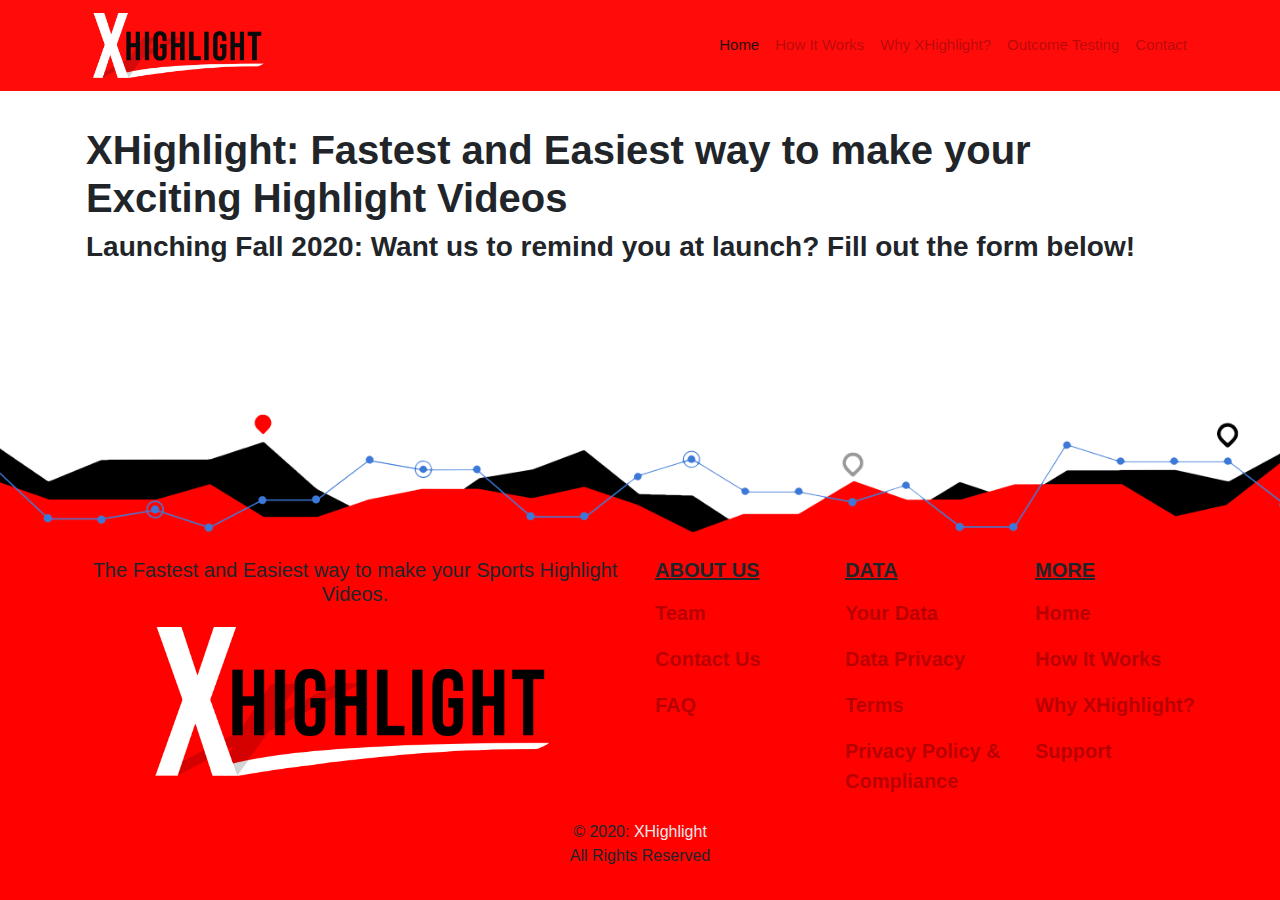
==== index.html @ 937a685b "." ====
<!DOCTYPE html>
<html lang="en">

<head>
  <!-- Required meta tags -->
  <meta charset="utf-8">
  <meta name="viewport" content="width=device-width, initial-scale=1, shrink-to-fit=no">

  <!-- Bootstrap CSS -->
  <link rel="stylesheet" href="https://stackpath.bootstrapcdn.com/bootstrap/4.4.1/css/bootstrap.min.css"
    integrity="sha384-Vkoo8x4CGsO3+Hhxv8T/Q5PaXtkKtu6ug5TOeNV6gBiFeWPGFN9MuhOf23Q9Ifjh" crossorigin="anonymous">
  <script src="https://ajax.googleapis.com/ajax/libs/jquery/3.4.1/jquery.min.js"></script>

  <link rel="stylesheet" href="Assets/Page Assets/style.css" type="text/css" media="screen" />
  <title>XHighlight - Fastest and Easiest way to make your Sports Highlight Videos</title>
  <link rel="shortcut icon" type="image/png" href="Assets/Page Assets/XHighlightX.png">

  <!--Internal Style-->
  <style type="text/css">
    /* Styles only used on this page and not planned to be used on other pages  */
    h1 {
      font-size: 55px;
      margin-top: 40px;
    }

    .centered {
      text-align: center;
    }

    /* .btn:hover {
      background-color: #dbdbdb;
    }

    .btn {
      background-color: white;
    } */

    .white {
      color: #ffffff;
    }

    .advantage-right {
      text-align: right;
    }

    .increase-spacing {
      margin-top: 15px;
      padding-bottom: 25px;
    }

    .tab-content {
      display: none;
      /* background: #ededed; */
      padding: 15px;
    }

    .tab-content.current {
      display: inherit;
    }

    /* Vertically align elements */
    .vcenter {
      display: inline-block;
      vertical-align: middle;
      float: none;
    }

    h3 {
      font-weight: bolder;
    }

    .center {
      display: block;
      margin-left: auto;
      margin-right: auto;
      width: 50%;
      border-color: transparent;
    }

s here
    } */
  </style>
</head>

<body>
  <!-- Navigation -->
  <nav class="navbar navbar-expand-lg navbar-light nav-custom red-style static-top sticky nav-bar-size">
    <div class="container">
      <a class="navbar-brand" href="#">
        <!-- <img src="http://placehold.it/150x50?text=Logo" alt="" height="50"> -->
        <img src="Assets/Page Assets/Xhighlight Logo White X 2.png" alt="" height="65px">
      </a>
      <button class="navbar-toggler" type="button" data-toggle="collapse" data-target="#navbarResponsive"
        aria-controls="navbarResponsive" aria-expanded="false" aria-label="Toggle navigation">
        <span class="navbar-toggler-icon"></span>
      </button>
      <div class="collapse navbar-collapse" id="navbarResponsive">
        <ul class="navbar-nav ml-auto">
          <li class="nav-item active">
            <a class="nav-link" href="#">Home
              <span class="sr-only">(current)</span>
            </a>
          </li>
          <li class="nav-item">
            <a class="nav-link disabled" href="how.html">How It Works</a>
          </li>
          <li class="nav-item">
            <a class="nav-link disabled" href="why.html">Why XHighlight?</a>
          </li>
          <li class="nav-item">
            <a class="nav-link disabled" href="outcomes.html">Outcome Testing</a>
          </li>
          <li class="nav-item">
            <a class="nav-link disabled" href="help.html">Contact</a>
          </li>
        </ul>
      </div>
    </div>
  </nav>

  <!-- Page Content -->
  <!-- Beginning Tag -->
  <div class="container content">
    <h2 class="mt-4 headings">XHighlight: Fastest and Easiest way to make your Exciting Highlight Videos</h2>
    <h3>Launching Fall 2020: Want us to remind you at launch? Fill out the form below!</h3>
  </div>

  <!-- Content One: Get started and Karl Towns Image -->
  <div class="" style="padding: 0;">
    <div class="container" style="margin-top: 0px;">
      <!-- content -->
      <div class="row">
      	<div class="center">
<div class="typeform-widget" data-url="https://alviestoddard.typeform.com/to/lA00xD" data-transparency="50" data-hide-headers=true data-hide-footer=true style="width: 100%; height: 300px; border-color: white"></div> <script> (function() { var qs,js,q,s,d=document, gi=d.getElementById, ce=d.createElement, gt=d.getElementsByTagName, id="typef_orm", b="https://embed.typeform.com/"; if(!gi.call(d,id)) { js=ce.call(d,"script"); js.id=id; js.src=b+"embed.js"; q=gt.call(d,"script")[0]; q.parentNode.insertBefore(js,q) } })() </script> <div style="font-family: Sans-Serif;font-size: 12px;color: #999;opacity: 0.5; padding-top: 5px;"> powered by <a href="https://admin.typeform.com/signup?utm_campaign=lA00xD&utm_source=typeform.com-01E8JQSSKCPRMFQGR99MV6TQXD-free&utm_medium=typeform&utm_content=typeform-embedded-poweredbytypeform&utm_term=EN" style="color: #999" target="_blank">Typeform</a> </div>
</div>

        <!-- ! TODO: Fill in col 4 with writing -->

      </div>
    </div>
  </div>

  <!-- Red Footer -->
  <div style="display: auto; margin-top: 25px;" class="bottom-short">
    <img src="Assets/Page Assets/footer-top.png" width="100%" style="vertical-align: bottom;">
    <!--The Red "graph"-->

    <footer class="page-footer font-small red-style pt-4 bottom">

      <!-- Footer Links -->
      <div class="container text-center text-md-left">

        <div class="row">

          <!-- Grid column Left-->
          <div class="col-md-6 mt-md-0 mt-3">

            <!-- Content -->
            <div style="text-align: center;">
              <h5>The Fastest and Easiest way to make your Sports Highlight Videos.</h5>
              <p style="line-height:4px">
                <div>
                  <a class="navbar-brand " href="#">
                    <img src="Assets/Page Assets/Xhighlight Logo White X 2.png" alt="" width="80%" height="auto">
                  </a>
                </div>
            </div>


          </div>
          <!-- Grid column Right: Nav Links -->

          <hr class="clearfix w-100 d-md-none pb-3">

          <!-- Grid column One-->

          <div class="col-md-2 mb-md-0 mb-2">

            <!-- Links -->
            <h5 class="text-uppercase">About Us</h5>
            <div class="navbar-light">
              <!-- !!! TODO: Either dark or light-->
              <ul class="navbar-nav ml-auto">
                <li class="nav-item">
                  <a class="nav-link footer-text disabled" href="#">Team</a>
                </li>
                <li class="nav-item">
                  <a class="nav-link footer-text disabled" href="help.html">Contact Us</a>
                </li>
                <li class="nav-item">
                  <a class="nav-link footer-text disabled" href="faq3.html">FAQ</a>
                </li>
              </ul>
            </div>
          </div>

          <!-- Grid column Two -->
          <div class="col-md-2 mb-md-0 mb-2">

            <!-- Links -->
            <h5 class="text-uppercase">Data</h5> <!-- style="visibility: hidden" -->
            <div class="navbar-light">
              <ul class="navbar-nav ml-auto">
                <li class="nav-item">
                  <a class="nav-link footer-text disabled" href="data.html">Your Data</a>
                </li>
                <li class="nav-item">
                  <a class="nav-link footer-text disabled" href="data-privacy.html">Data Privacy</a>
                </li>
                <li class="nav-item">
                  <a class="nav-link footer-text disabled" href="terms.html">Terms</a>
                </li>
                <li class="nav-item">
                  <a class="nav-link footer-text disabled" href="privacy.html">Privacy Policy & Compliance</a>
                </li>
              </ul>
            </div>

          </div>
          <!-- Grid column Three -->
          <div class="col-md-2 mb-md-0 mb-2">

            <!-- Links -->
            <h5 class="text-uppercase">More</h5>
            <div class="navbar-light">
              <ul class="navbar-nav ml-auto">
                <li class="nav-item">
                  <a class="nav-link footer-text disabled" href="index.html">Home</a>
                </li>
                <li class="nav-item">
                  <a class="nav-link footer-text disabled" href="how.html">How It Works</a>
                </li>
                <li class="nav-item">
                  <a class="nav-link footer-text disabled" href="why.html">Why XHighlight?</a>
                </li>
                <li class="nav-item">
                  <a class="nav-link footer-text disabled" href="help.html">Support</a>
                </li>
              </ul>

            </div>
          </div>

        </div>

        <!-- Copyright -->
        <div class="footer-copyright text-center py-3">&copy; 2020:
          <a href="#" style="color:#E8E8E8"> XHighlight</a>
          <p>All Rights Reserved</p>
        </div>
      </div>
    </footer>
  </div>


  <!-- JavaScript & Jquery -->
  <script src="https://cdnjs.cloudflare.com/ajax/libs/jquery/2.1.3/jquery.min.js"></script>
  <script src="https://code.jquery.com/jquery-3.4.1.slim.min.js"
    integrity="sha384-J6qa4849blE2+poT4WnyKhv5vZF5SrPo0iEjwBvKU7imGFAV0wwj1yYfoRSJoZ+n" crossorigin="anonymous">
  </script>
  <script src="https://cdn.jsdelivr.net/npm/popper.js@1.16.0/dist/umd/popper.min.js"
    integrity="sha384-Q6E9RHvbIyZFJoft+2mJbHaEWldlvI9IOYy5n3zV9zzTtmI3UksdQRVvoxMfooAo" crossorigin="anonymous">
  </script>
  <script src="https://stackpath.bootstrapcdn.com/bootstrap/4.4.1/js/bootstrap.min.js"
    integrity="sha384-wfSDF2E50Y2D1uUdj0O3uMBJnjuUD4Ih7YwaYd1iqfktj0Uod8GCExl3Og8ifwB6" crossorigin="anonymous">
  </script>
  <script src="https://stackpath.bootstrapcdn.com/bootstrap/4.3.1/css/bootstrap.min.css" crossorigin="anonymous">
  </script>
  <script src="https://cdnjs.cloudflare.com/ajax/libs/jquery/3.4.1/jquery.slim.min.js" crossorigin="anonymous">
  </script>
</body>

</html>
---- Assets/Page Assets/style.css ----
body {
  font-family: source-sans-pro, "Overpass", sans-serif;
}

.content {
  padding: 16px;
}

.headings {
  font-size: 40px;
  font-weight: bold;
}

.subheadings {
  font-size: 32px;
}

.sticky {
  position: fixed;
  top: 0;
  width: 100%
}

.sticky+.content {
  padding-top: 102px;
}

.nav-bar-size{
  font-size: 15px;
}
/* I dont thinjk the bottom is used */
#container {
  width: 900px;
  margin: 0 auto;
}


.red-style {
  background-color: rgb(255, 2, 0);
}

.red-style-white-text{
  color: white;
  background-color: rgb(255, 2, 0);
}

.light-grey-style {
  background-color: #b7b7b7;
}

.middle-grey-style {
  background-color: #999999;
}

.dark-grey-style {
  background-color: #434343;
}

.black-style {
  background-color: #000000;
}

.btn, .red {
  background-color: rgb(255, 2, 0);
}

.btn:hover, .red:hover {
  background-color: #434343; 
  /* background-color: #cc0000; */
}

.grey-gradiant {
  background-image: linear-gradient(#b7b7b7, white)
}

.nav-custom {
  z-index: 500;
  opacity: 96%;
}

.bottom-footer {
  height: 900px;
}

.large-white-button {
  border: none;
  color: black;
  padding: 20px;
  text-align: center;
  display: inline-block;
  border-radius: 40px;
  background: white;
  margin: auto auto 30px auto;
}

.roundeded {
  border-radius: 5px;
  background-position: left top;
  background-repeat: repeat;
}

.nav-item .footer-text{
  color: black;
  font-weight: bold;
  font-size: 20px;
}

.text-uppercase{
  font-size: 20px;
  font-weight: bold;
  text-decoration: underline;
}

.footer-color-grey {
  background-color: rgb(183, 183, 183);
}

.bottom {
  position: relative;
  left: 0;
  bottom: 0;
  width: 100%;
}

.bottom-short {
  /* For short pages use this, it pins the footer to the bottom*/
  position: fixed;
  left: 0;
  bottom: 0;
  max-width: 100%;
}
.nav-item-success{
  background-color: greenyellow;
}

p.footer {
  background-image: url("footer-top.png");
}

.center {
  margin: auto;
  width: 50%;
  border: 3px solid green;
  padding: 10px;
}
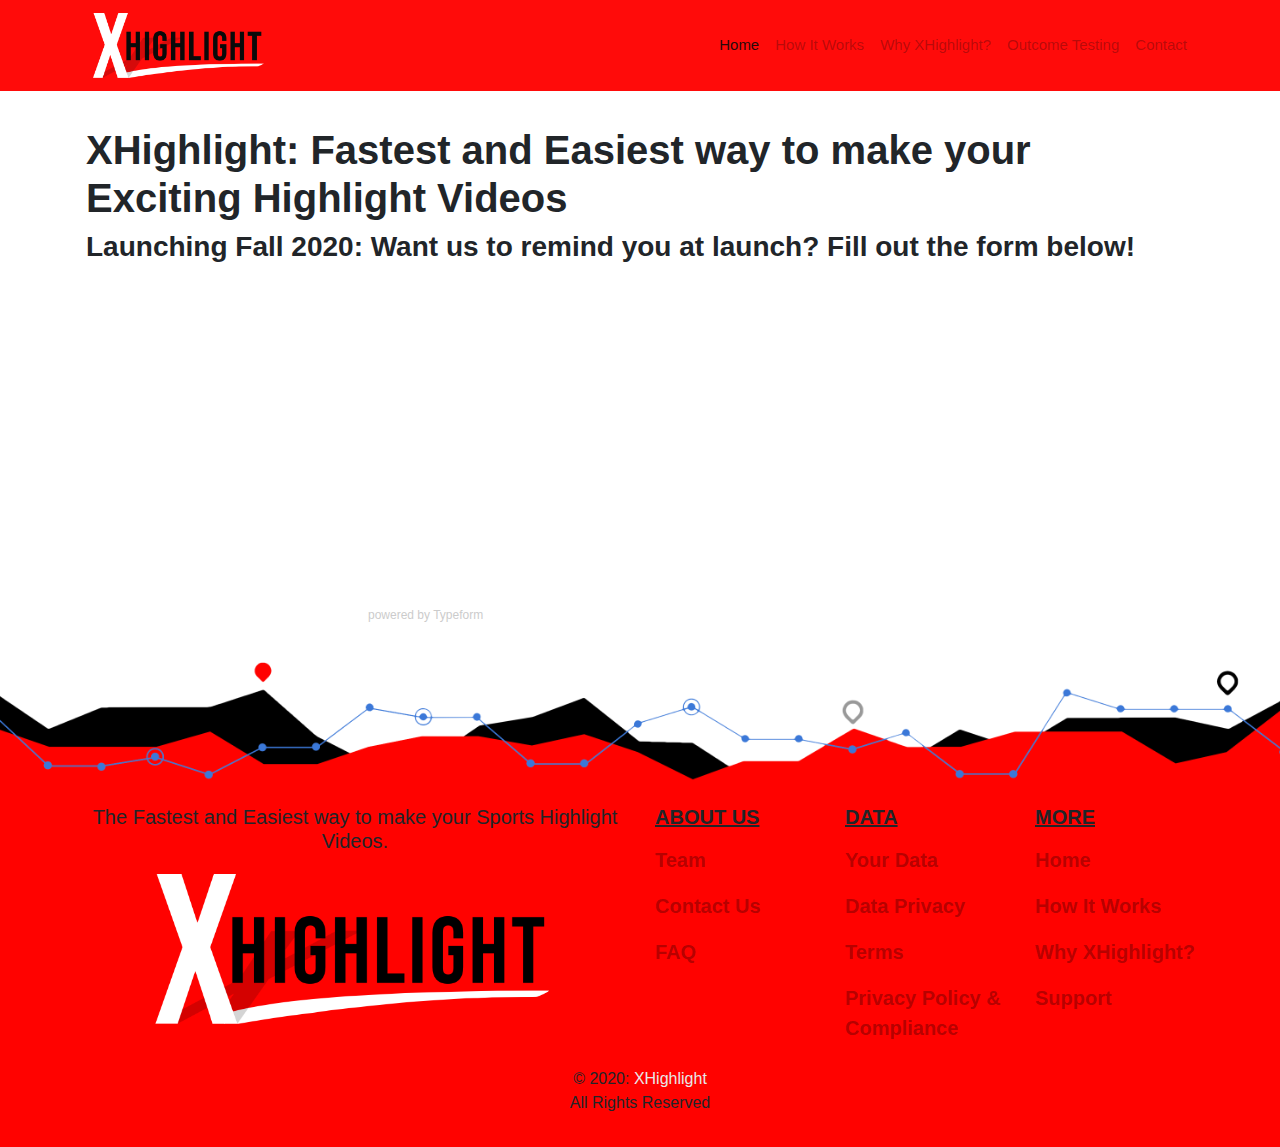
==== commit e51057ed: "Update index.html" ====
--- a/index.html
+++ b/index.html
@@ -141,7 +141,7 @@
   </div>
 
   <!-- Red Footer -->
-  <div style="display: auto; margin-top: 25px;" class="bottom-short">
+  <div style="display: auto; margin-top: 25px;"">
     <img src="Assets/Page Assets/footer-top.png" width="100%" style="vertical-align: bottom;">
     <!--The Red "graph"-->
 
@@ -270,4 +270,4 @@
   </script>
 </body>
 
-</html>+</html>
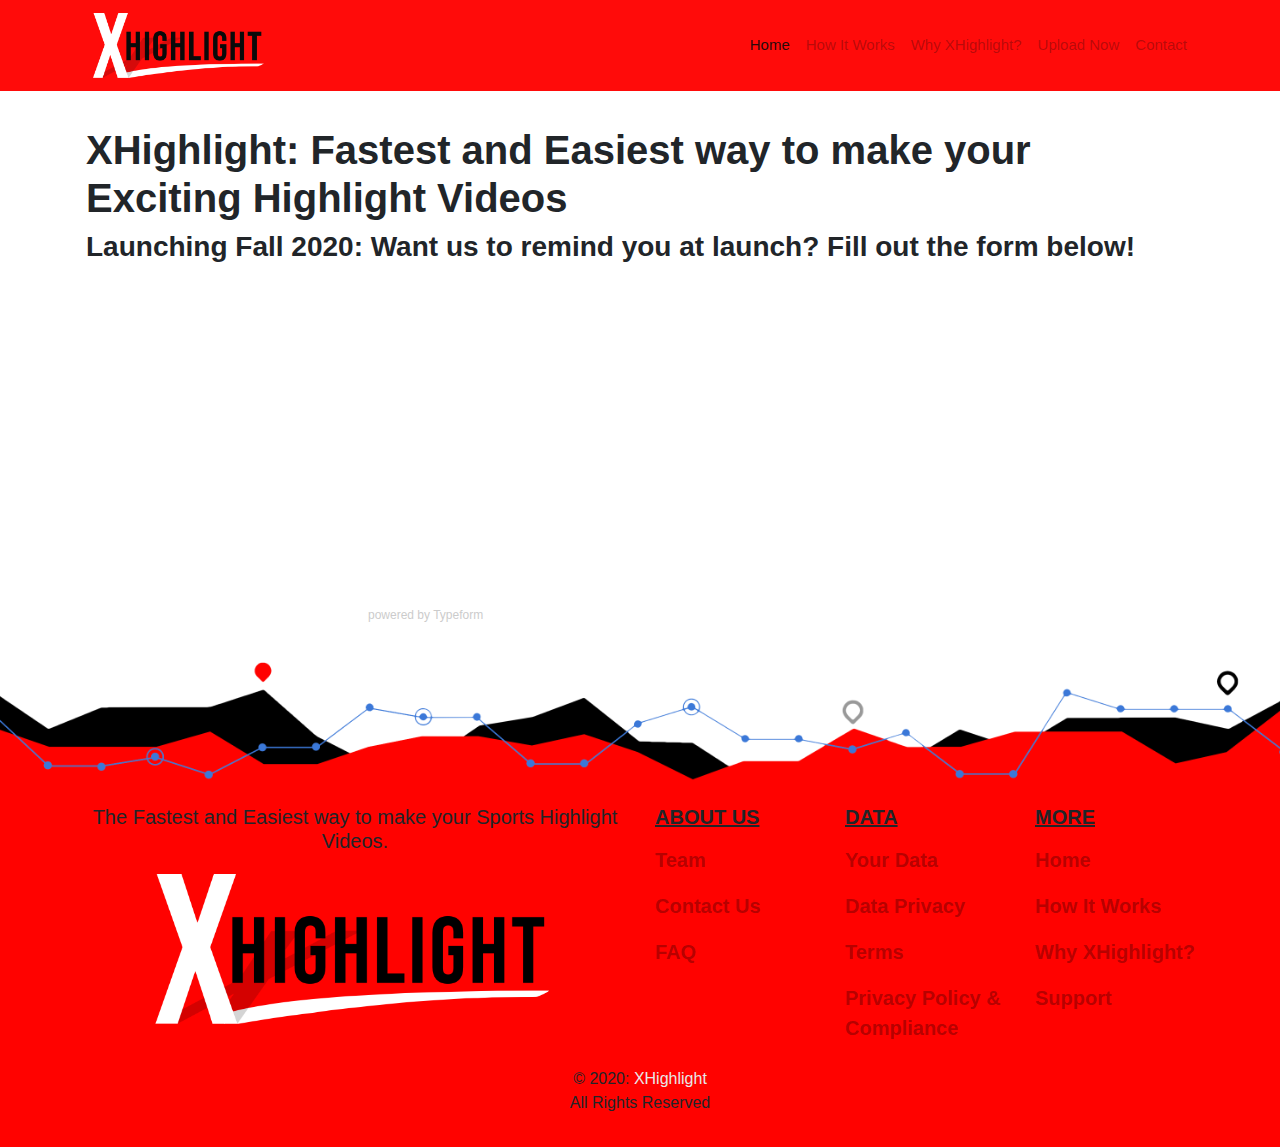
==== commit 9c2e667d: "Update index.html" ====
--- a/index.html
+++ b/index.html
@@ -108,7 +108,7 @@
             <a class="nav-link disabled" href="why.html">Why XHighlight?</a>
           </li>
           <li class="nav-item">
-            <a class="nav-link disabled" href="outcomes.html">Outcome Testing</a>
+            <a class="nav-link disabled" href="upload.html">Upload Now</a>
           </li>
           <li class="nav-item">
             <a class="nav-link disabled" href="help.html">Contact</a>
